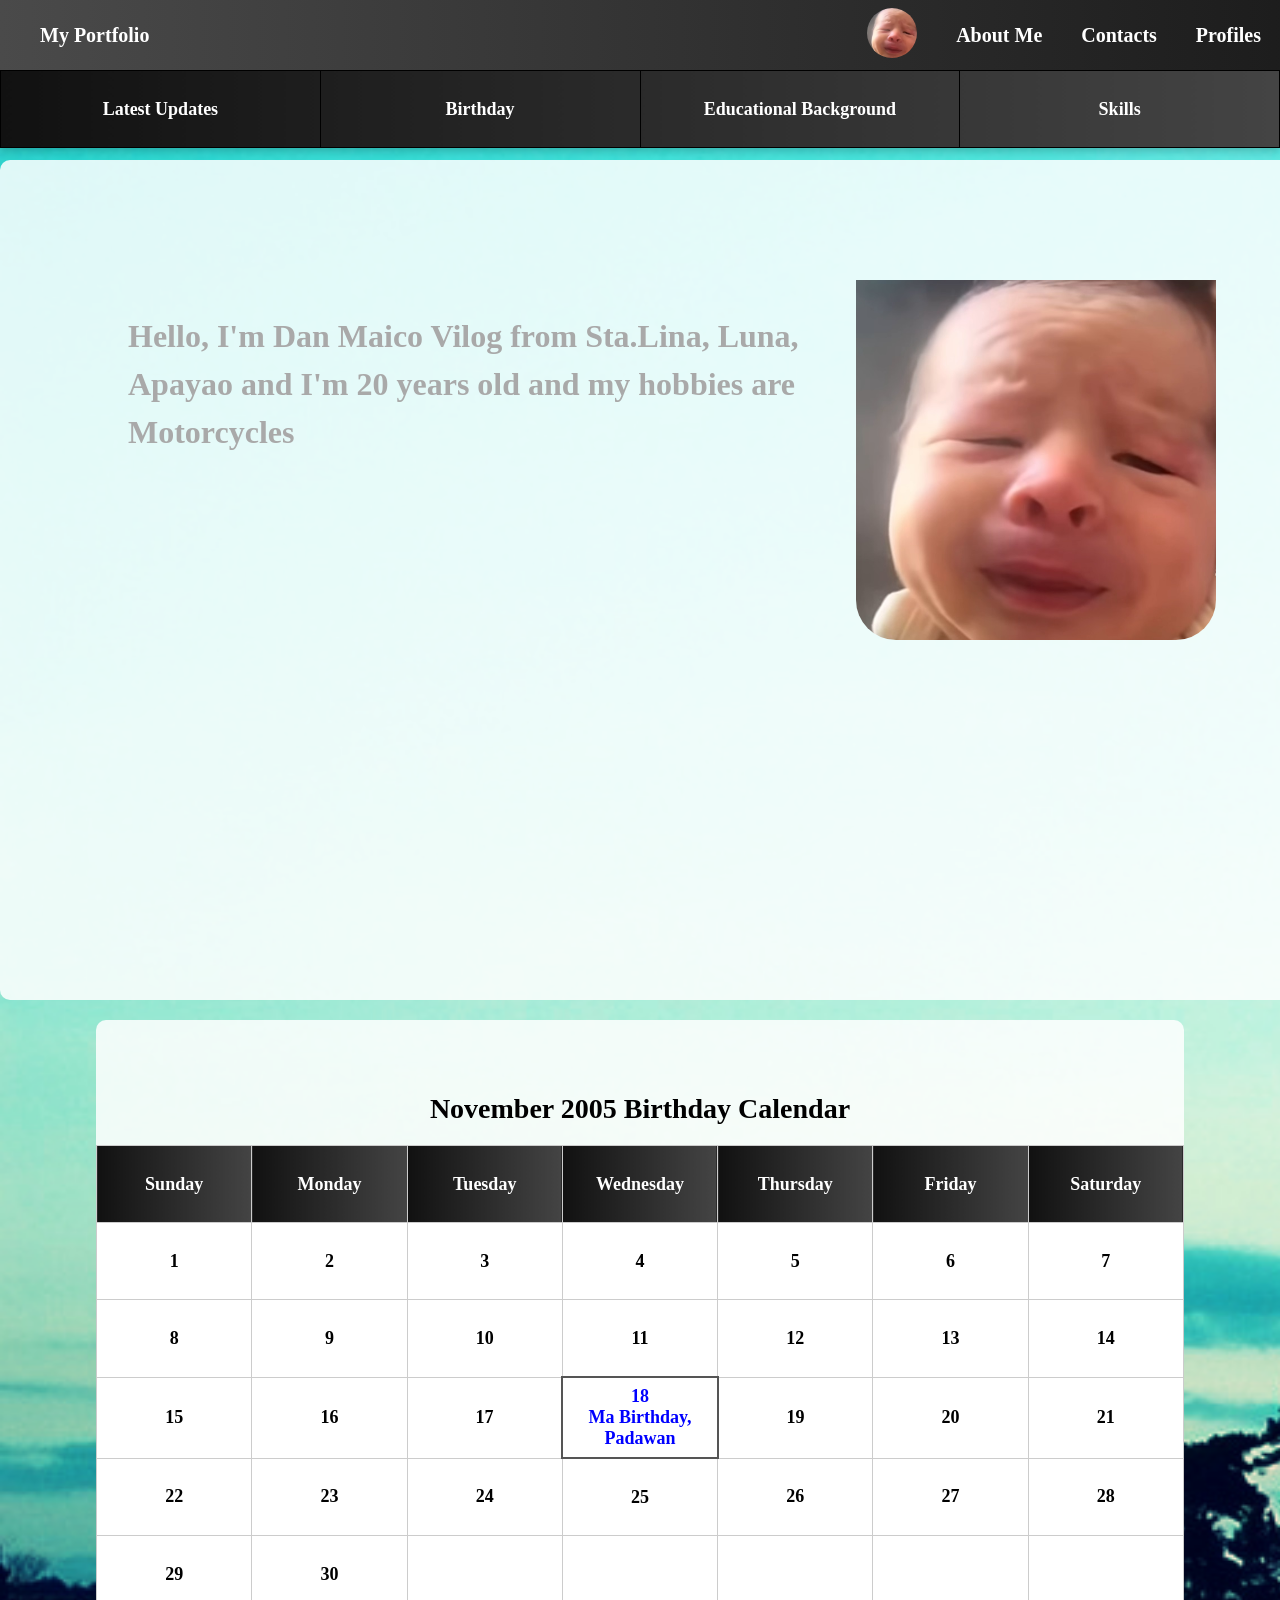
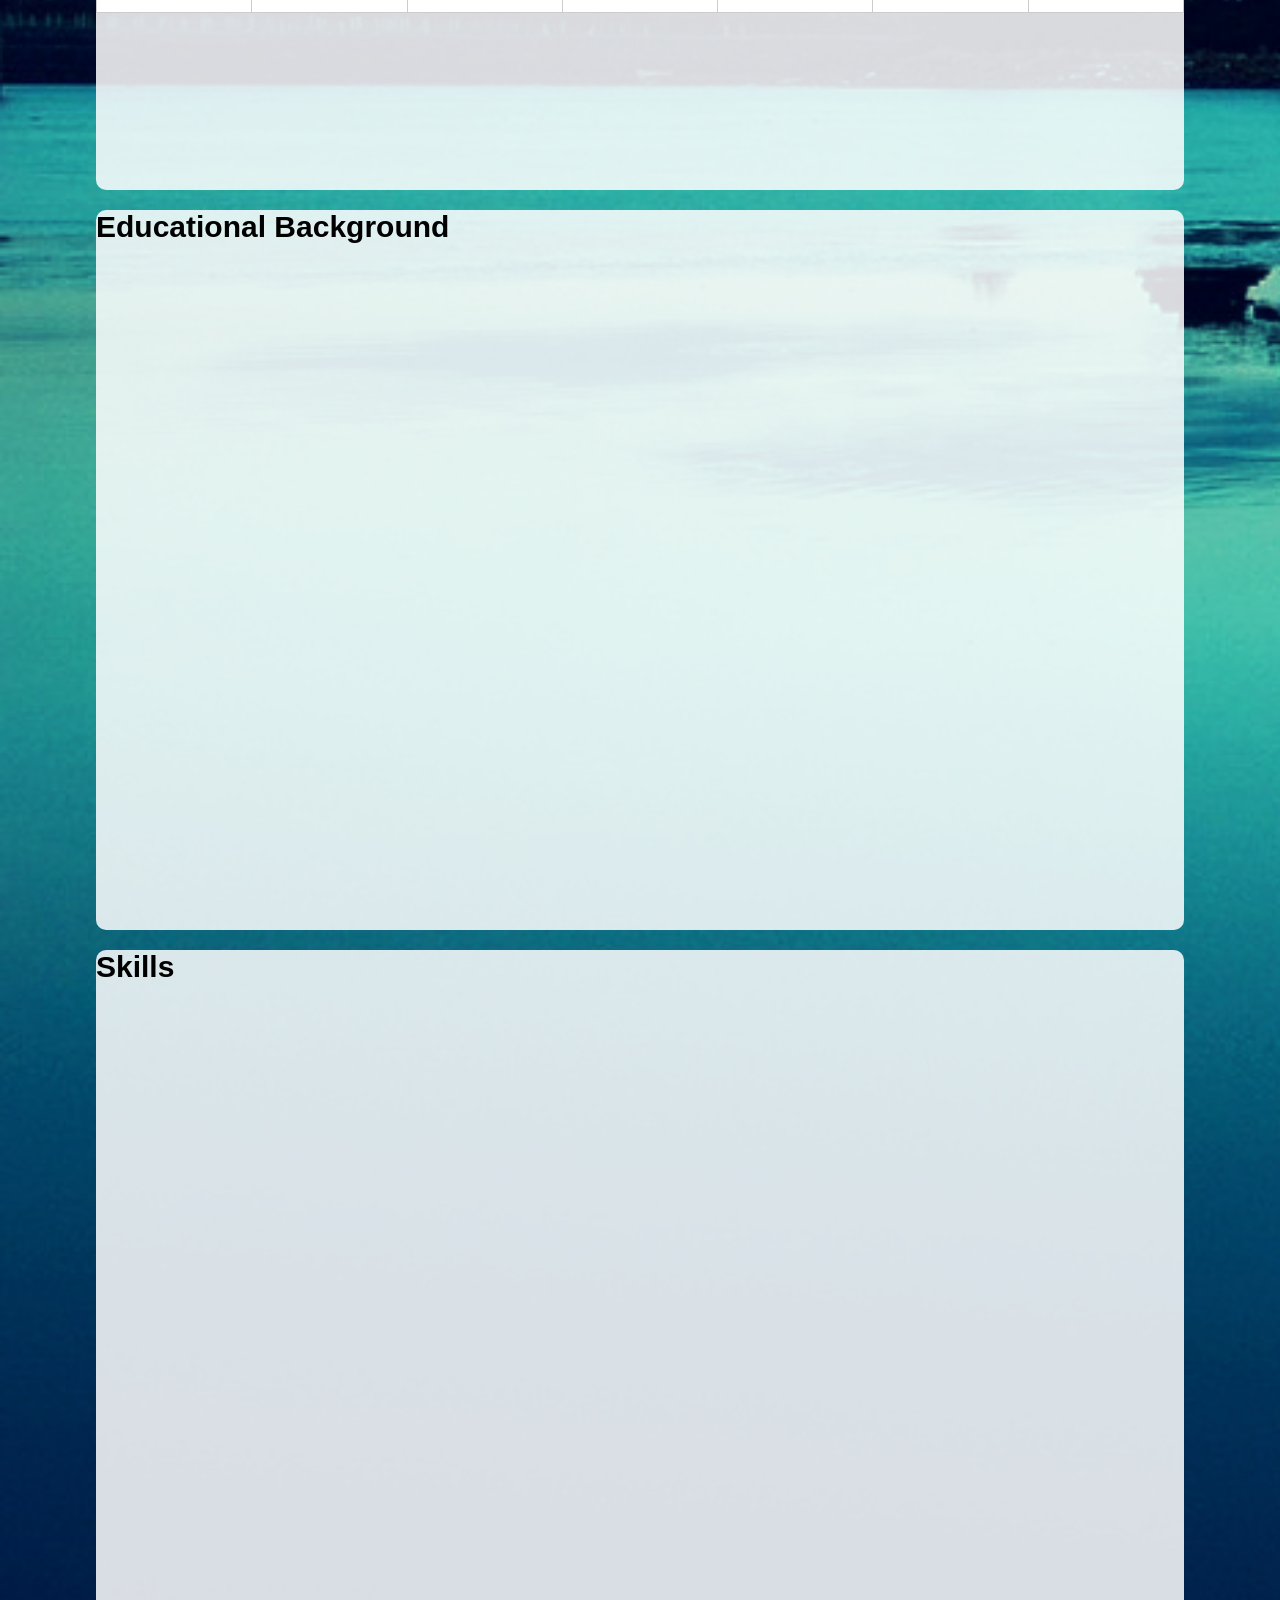
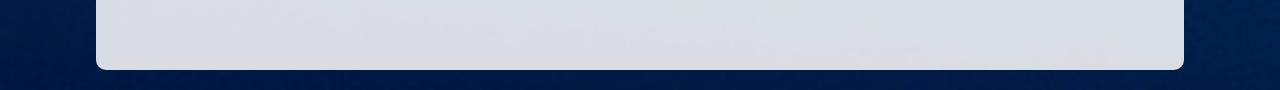
==== aboutme.html @ b702d12c "Add files via upload" ====
<!DOCTYPE html>
<html>
<head>
	<meta charset="utf-8">
	<meta name="viewport" content="width=device-width, initial-scale=1">
	<title></title>
	<link rel="stylesheet" type="text/css" href="style.css">
	<link rel="stylesheet" type="text/css" href="calendar.css">
</head>
<body>
	<header>
<div class= "index">
	<a href= "index.html"> My Portfolio</a></div>

<ul class= "nav">
	<li><img src= "pfp.jpg" alt="Profile Picture" class="pfp"></li>
	<li><a href="aboutme.html"style="text-decoration: none;color: white;">About Me</a></li>
	<li><a href="contacts.html"style="text-decoration: none;color: white;">Contacts</a></li>
	<li><a href="profiles.html"style="text-decoration: none;color: white;">Profiles</a></li>

</ul>
</header>
<table class="sub-menu">
	<tr class=row>
		<td> <a href="#updates">Latest Updates</a> </td>
		<td> <a href="#birthday">Birthday</a> </td>
		<td> <a href="#education">Educational Background</a> </td>
		<td> <a href="#skills">Skills</a> </td>
	</tr>
</table>
<div class="sections"> 
	<div class= "about">
		<div class="ME">
	<p style="color: darkgrey;font-size: 32px;font-family: Georgia,serif;">Hello, I'm Dan Maico Vilog from Sta.Lina, Luna, Apayao and I'm 20 years old and my hobbies are Motorcycles</p>
</div>
	<div id="updates" div class="pfp-container">
		<img src="pfp.jpg">
	</div>
</div>

	<div id="birthday">

		<h2>November 2005 Birthday Calendar</h2>

		<table class= "calendar">

	<tr>
		<th>Sunday</th>
		<th>Monday</th>
		<th>Tuesday</th>
		<th>Wednesday</th>
		<th>Thursday</th>
		<th>Friday</th>
		<th>Saturday</th>
	</tr>

	<tr>
		<td>1</td>
		<td>2</td>
		<td>3</td>
		<td>4</td>
		<td>5</td>
		<td>6</td>
		<td>7</td>
	</tr>

	<tr>
		<td>8</td>
		<td>9</td>
		<td>10</td>
		<td>11</td>
		<td>12</td>
		<td>13</td>
		<td>14</td>
	</tr>

	<tr>
		<td>15</td>
		<td>16</td>
		<td>17</td>
		<td class="bday">
			<strong>18</strong><br>
	      Ma Birthday, Padawan
	</td>
		<td>19</td>
		<td>20</td>
		<td>21</td>
	</tr>

	<tr>
		<td>22</td>
		<td>23</td>
		<td>24</td>
		<td>25</td>
		<td>26</td>
		<td>27</td>
		<td>28</td>
	</tr>

	<tr>
		<td>29</td>
		<td>30</td>
		<td></td>
		<td></td>
		<td></td>
		<td></td>
		<td></td>
	</tr>
</table>
</div>

	<div id="education">Educational Background</div>

	<div id="skills">Skills</div>
</div>
</body>
</html>
---- style.css ----
html{
	scroll-behavior: smooth;
}
header {
		display: flex;
		justify-content: space-between;
		align-items: center;
		background: linear-gradient(to left, #1a1a1a, #4a4a4a);
		height: 70px;
		padding: 0 40px;
		position: fixed;
		top: 0;
		width: 100%;
		z-index: 1000;
	}
	ul{
	display: flex;
	font-size: 20px;
	font-family:Georgia,serif ;
	list-style: none;
	margin-right: 40px;
}
li {
	margin: 20px;
	font-weight: bold;
}
body {
	    font-family: Arial,Helvetica, sans-serif;
		margin: 0;
		color: black;
		min-height: 100vh;
		display: flex;
		flex-direction: column;
		background-image: url("BG-img.jpg");
		background-repeat: no-repeat;
		background-size: cover;
		padding-top: 140px;
		overflow-x: hidden;
	}
	.sub-menu{
		border-collapse: collapse;
		width: 100%;
		table-layout: fixed;
		background-color: #f2f2f2;
		position: fixed;
		top: 50px;
		left: 0;
		height: 50px;
		z-index: 999;
		box-shadow: 0 3px 8px rgba(0, 0, 0, 0.2);
		background: linear-gradient(to right, #111, #444);;
	}
	.sub-menu td{
		border: 1px solid #ccc;
		text-align: center;
		font-weight: bold;
		transition: background 0.3s;
	}
	.sub-menu a{
		text-decoration: none;
		color: white;
		padding: 15px;
		display: block;
	}
	.sub-menu td:hover{
		cursor: pointer;
	}
	.row td{
		border:1px solid black;
		text-align: center;
	}
	.sections{
			margin-top: 0vh;
		}

		.sections > div{
			min-height: 80vh;
			justify-content: center;
			font-size: 30px;
			font-weight: bold;
			scroll-margin-top: 140px;
			background-color: rgba(255,255,255,0.85);
			margin: 20px auto;
			border-radius: 10px;
			width: 85%;
		}
		
	
	.pfp{
    width: 50px;
	height: 50px;
	border-radius: 50%;
	object-fit: cover;
	}

	}
	.nav a{
		display: flex;
		align-items: center;
		color: floralwhite;
	}
	
	.nav a:hover{
		color:#cccccc;
	}
	.index a{
		text-decoration: none;
		color: white;
		font-weight: bold;
		font-size: 20px;
		font-family: Georgia,serif ;
	}
	.nav {
		display: flex;
		align-items: center;
	}
	.nav li{
		margin-right: 19px;
	}
	.sections h1{
		font-size: 20px;
		font-family: Georgia,serif ;
	}
.about{
	display: flex !important;
    flex-direction: row !important;
	justify-content: space-between;
	padding: 60px 10%;
	gap: 5%;
	align-content: center;
	height: 30px;
}

.pfp-container img{
	width: 40vh;
	height: 40vh;
	border-radius: 40px;
	object-fit: cover;
	padding-top: 60px;
}
.ME{
	max-width: 85%x;
	font-size: 15px;
	line-height: 1.5;
	padding-top: 60px;
	color: black;
}

#updates,#birthday,#education,#skills{
	scroll-margin-top: 150px;
}
.table{
	max-width: 100%;
}
#birthday{
	padding-top: 50px;
}
---- calendar.css ----
table {
			width: 100%;
			border-collapse: collapse;
			text-align: center;
			font-family:Georgia,serif ;
			background-color:#ffffff;
			margin: 20px auto;
			table-layout: fixed;
			height: 30vh;
		}

		th, td {
			border: 1px solid #ccc;
			height: 60px;
			padding: 8px;
			font-size: 18px;
		}

		th {
			 background: linear-gradient(to right, #111, #444);
			 color: white;
		}

		.calendar td{
			background-color: transparent;
		}

		.bday {
			background-color: #ddd;
			border: 2px solid #555;
			font-weight: bold;
			font-family:Georgia,serif;
			color: blue;
		}
		.bday:hover{
			color: powderblue;
		}

		h2{
			font-family:Georgia,serif ;
			font-size: 28px;
			margin-bottom: 15px;
			text-align: center;
		}
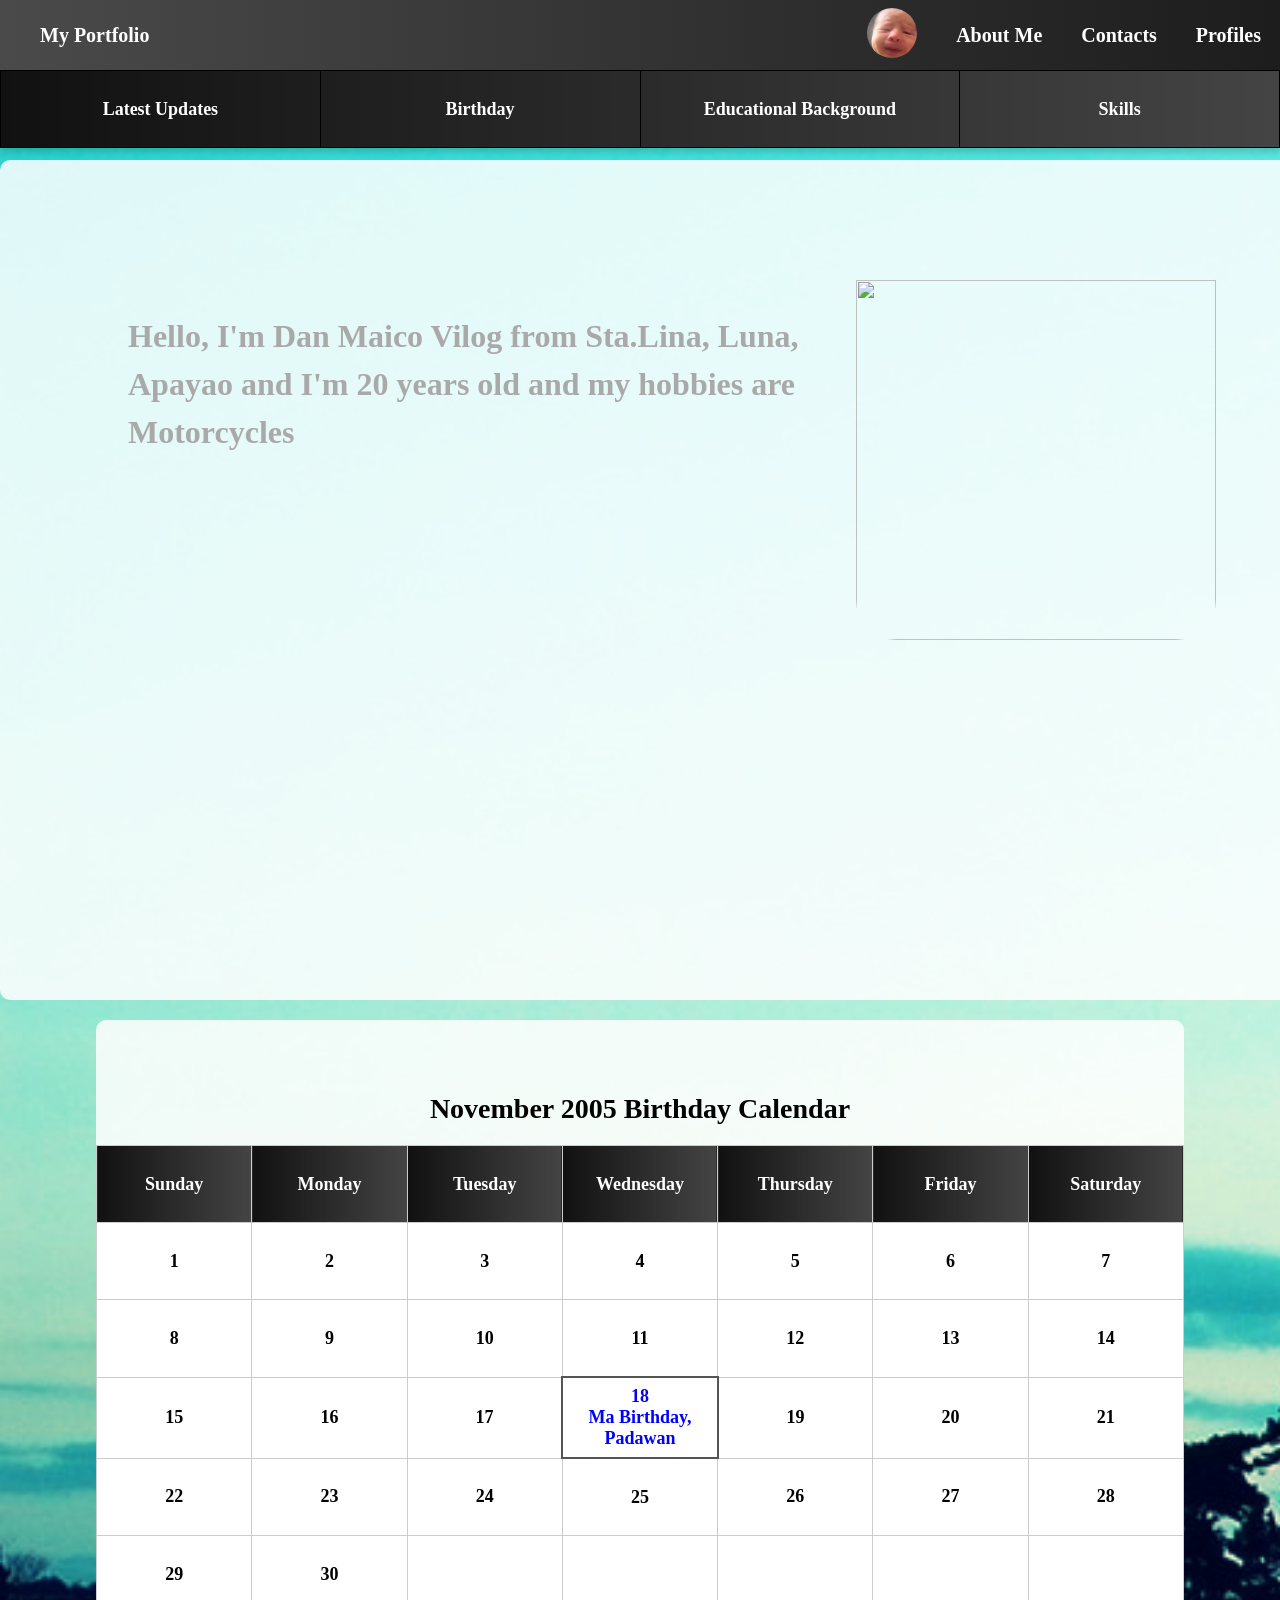
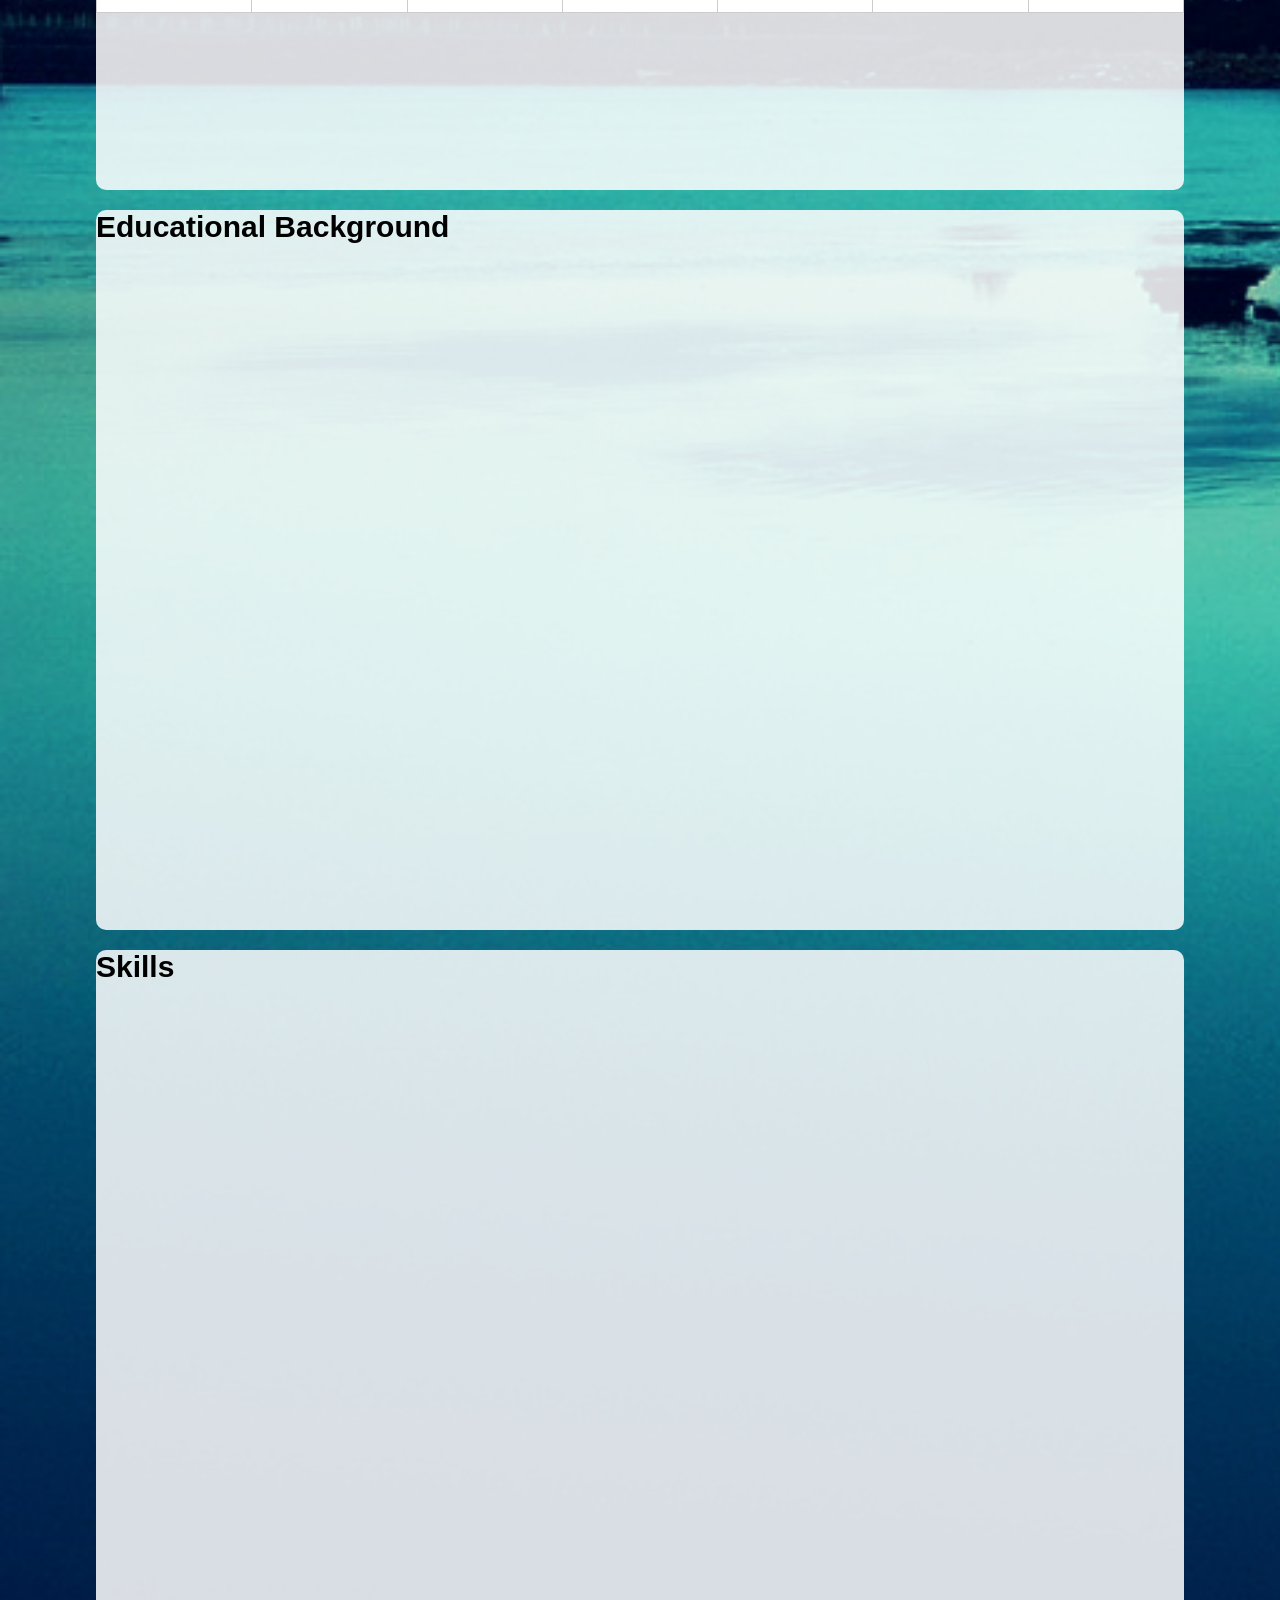
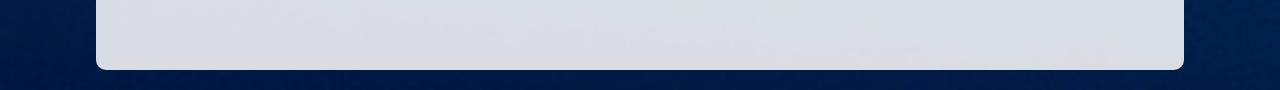
==== commit e0962391: "Update aboutme.html" ====
--- a/aboutme.html
+++ b/aboutme.html
@@ -34,7 +34,7 @@
 	<p style="color: darkgrey;font-size: 32px;font-family: Georgia,serif;">Hello, I'm Dan Maico Vilog from Sta.Lina, Luna, Apayao and I'm 20 years old and my hobbies are Motorcycles</p>
 </div>
 	<div id="updates" div class="pfp-container">
-		<img src="pfp.jpg">
+		<img src="profilepic.jpeg">
 	</div>
 </div>
 
@@ -114,4 +114,4 @@
 	<div id="skills">Skills</div>
 </div>
 </body>
-</html> +</html> 
